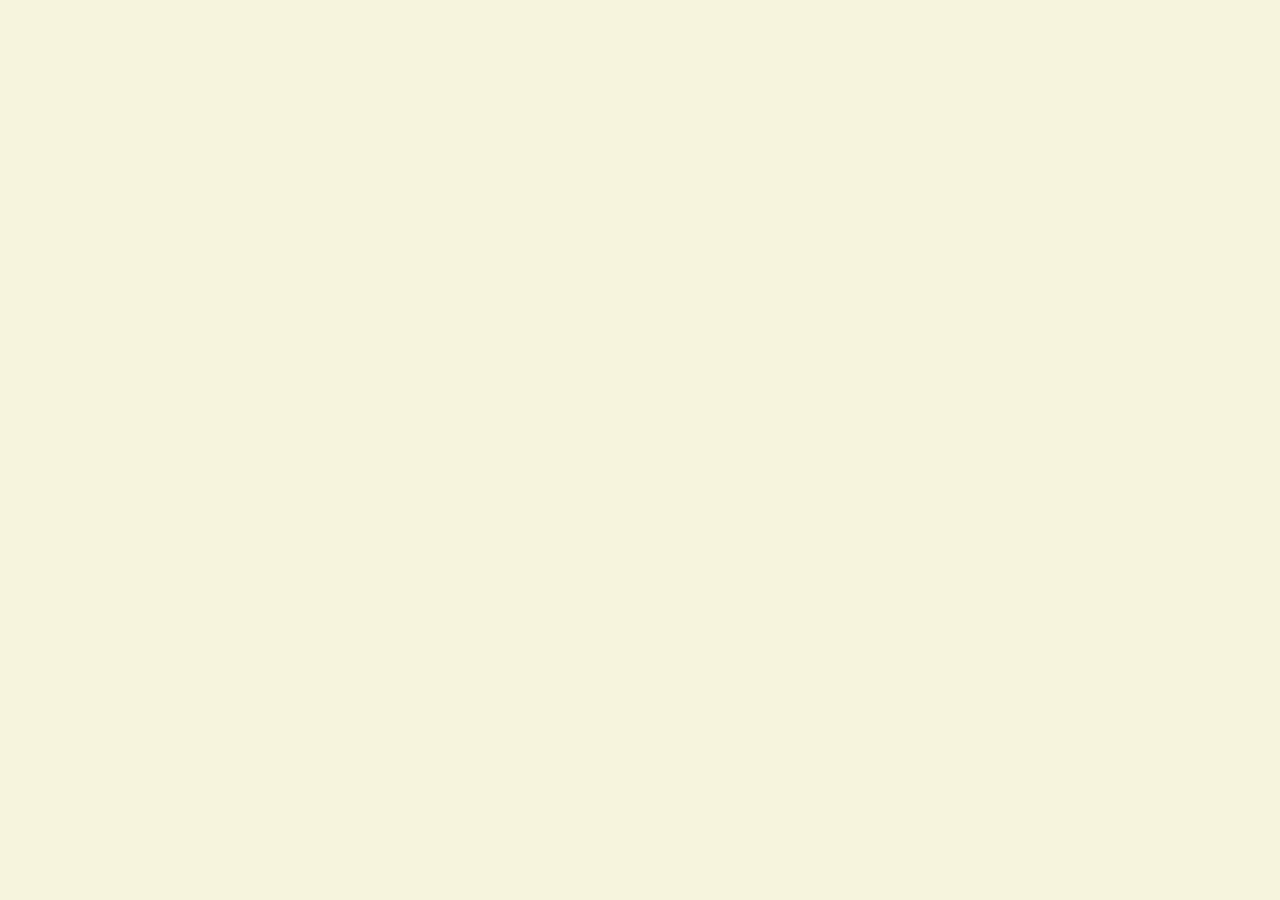
==== index.html @ 04a69237 "[start]" ====
<!DOCTYPE html>
<html lang="en">
<head>
    <meta charset="UTF-8">
    <meta http-equiv="X-UA-Compatible" content="IE=edge">
    <meta name="viewport" content="width=device-width, initial-scale=1.0">
    <link rel="stylesheet" href="style.css">
    <title>Momentum</title>
</head>
<body>
    <script src="main.js"></script>
</body>
</html>
---- style.css ----
body{
    background-color: beige;
}
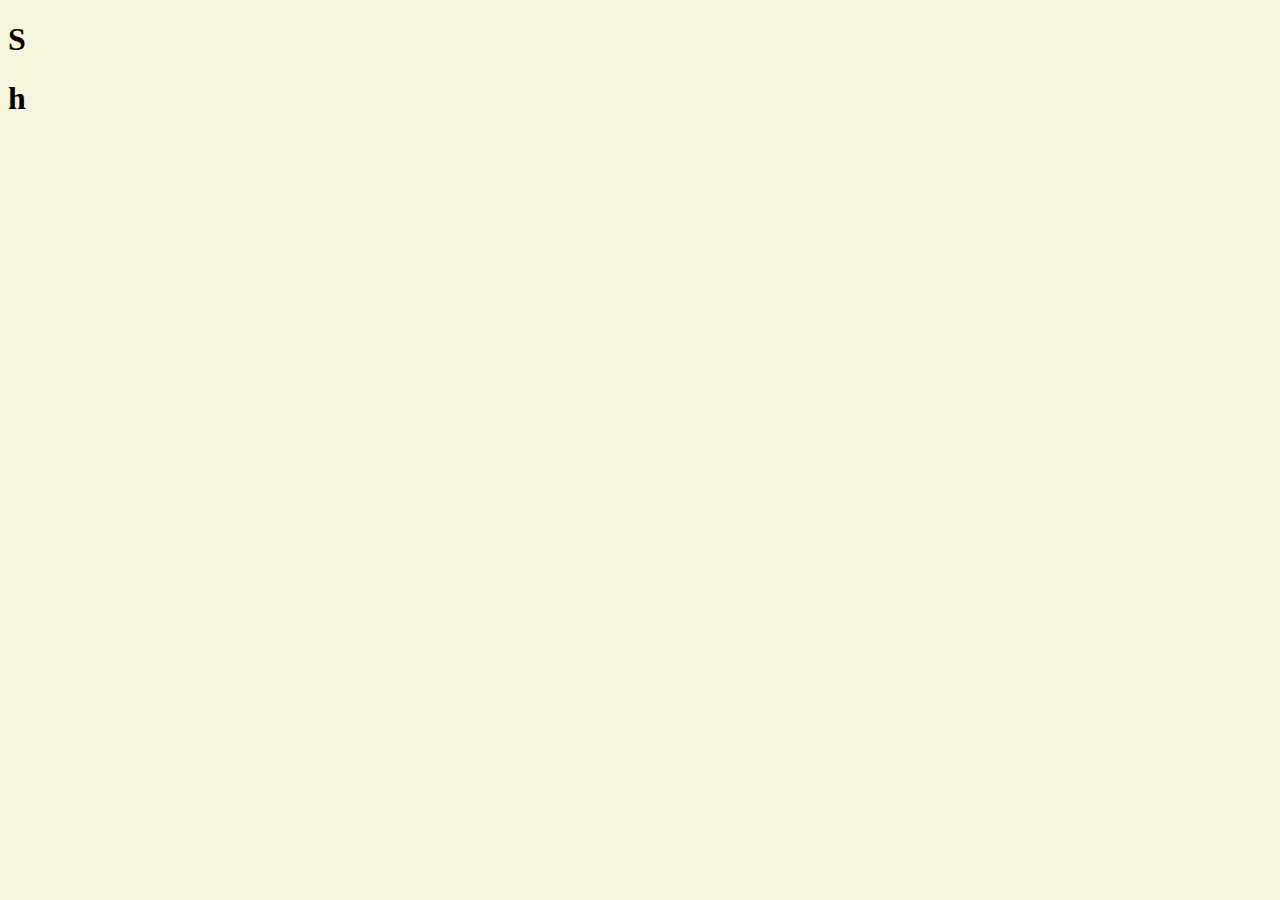
==== commit 078bc465: "JAVASCRIPT ON THE BROWSER" ====
--- a/index.html
+++ b/index.html
@@ -8,6 +8,12 @@
     <title>Momentum</title>
 </head>
 <body>
+    <div class = "title">
+        <h1>sayyyho</h1>
+    </div>
+    <div class = "title">
+        <h1>test</h1>
+    </div>
     <script src="main.js"></script>
 </body>
 </html>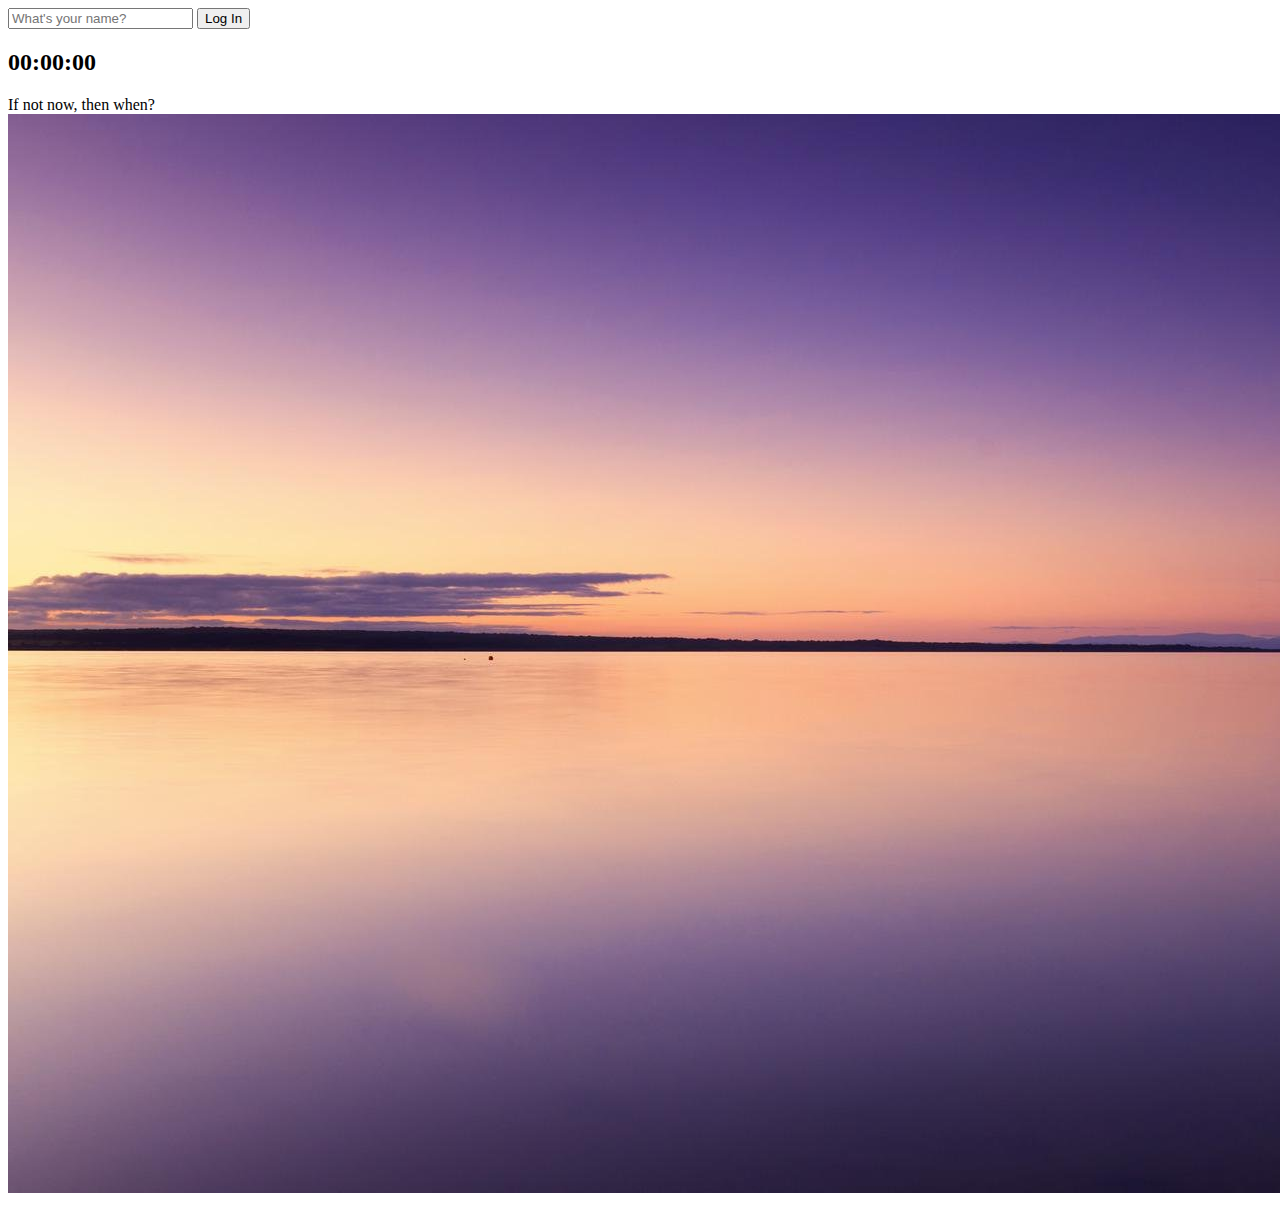
==== commit eea29658: "add random quote & backgroundimage" ====
--- a/index.html
+++ b/index.html
@@ -4,16 +4,27 @@
     <meta charset="UTF-8">
     <meta http-equiv="X-UA-Compatible" content="IE=edge">
     <meta name="viewport" content="width=device-width, initial-scale=1.0">
-    <link rel="stylesheet" href="style.css">
+    <link rel="stylesheet" href="css/style.css">
     <title>Momentum</title>
 </head>
 <body>
-    <div class = "title">
-        <h1>sayyyho</h1>
-    </div>
-    <div class = "title">
-        <h1>test</h1>
-    </div>
-    <script src="main.js"></script>
+    <form id = "login-form" class = "hidden">
+        <input
+            required
+            maxlength="15"
+            type="text"
+            placeholder="What's your name?"
+        />  
+        <input type="submit" value="Log In">
+    </form>
+    <h2 id="clock">00:00:00</h2>
+    <h1 id= "greeting" class="hidden"></h1>
+    <div id = "quote">
+        <span></span>
+    </div>  
+    <script src="js/greeting.js"></script>
+    <script src="js/clock.js"></script>
+    <script src="js/quotes.js"></script>
+    <script src="js/background.js"></script>
 </body>
 </html>--- a/css/style.css
+++ b/css/style.css
@@ -0,0 +1,3 @@
+.hidden {
+    display: none;
+}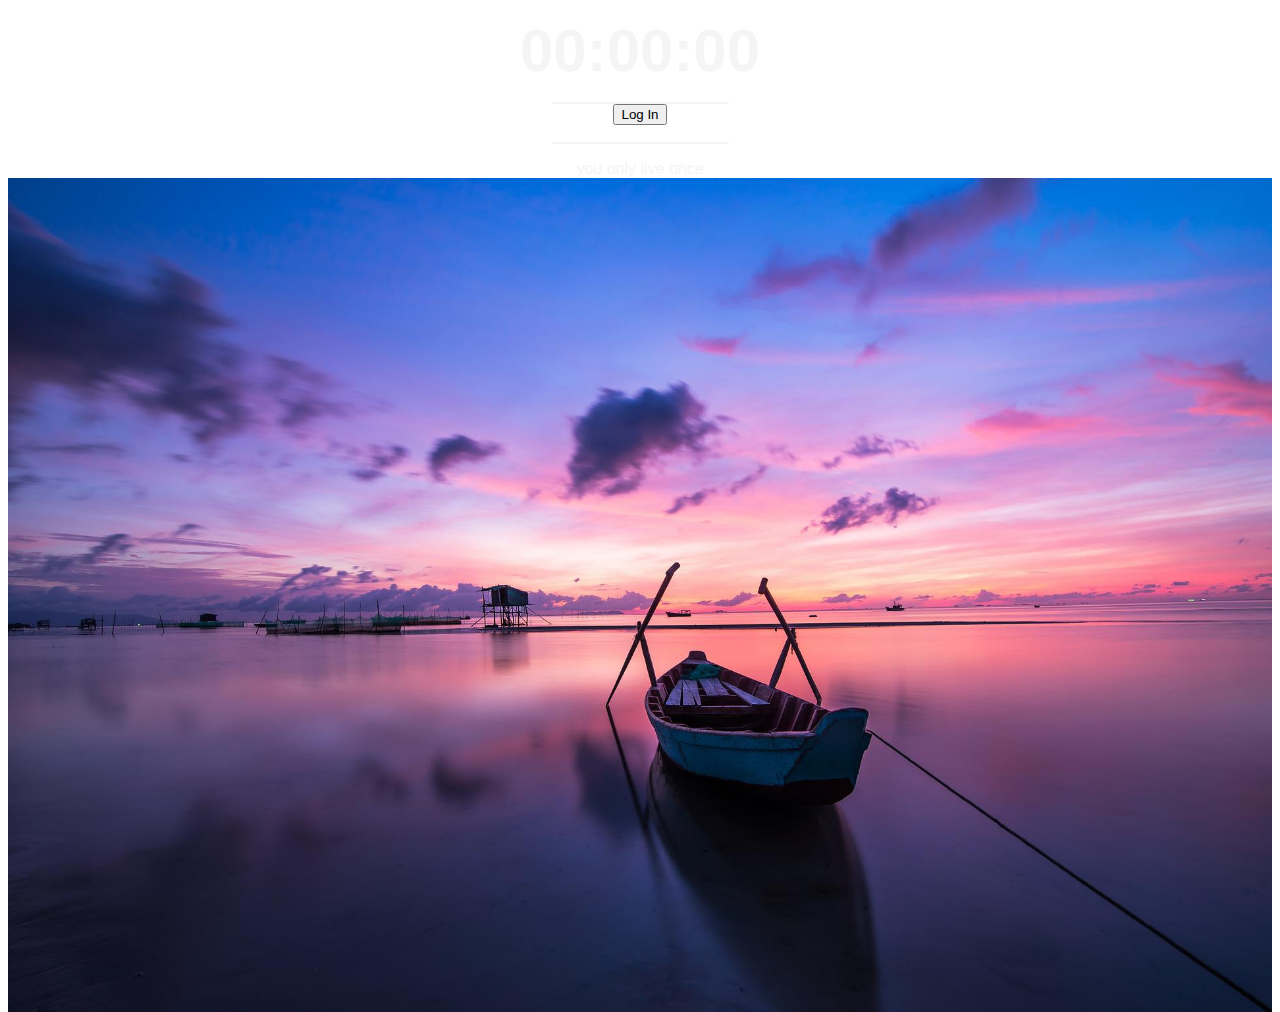
==== commit a344b7d1: "assignment5" ====
--- a/index.html
+++ b/index.html
@@ -5,26 +5,54 @@
     <meta http-equiv="X-UA-Compatible" content="IE=edge">
     <meta name="viewport" content="width=device-width, initial-scale=1.0">
     <link rel="stylesheet" href="css/style.css">
-    <title>Momentum</title>
+    <title>sayyyho-todo</title>
 </head>
 <body>
-    <form id = "login-form" class = "hidden">
-        <input
-            required
-            maxlength="15"
-            type="text"
-            placeholder="What's your name?"
-        />  
-        <input type="submit" value="Log In">
-    </form>
-    <h2 id="clock">00:00:00</h2>
-    <h1 id= "greeting" class="hidden"></h1>
+    <div id="weather">
+        <span></span>
+        <span></span>
+    </div>
+
+    <div class="clock">
+        <h2 id="clock">00:00:00</h2>
+    </div>
+   
+    <div class="login">
+        <form id = "login-form" class = "hidden">
+            <input id ="input-name"
+                required
+                maxlength="15"
+                type="text"
+                placeholder="What's your name?"
+            />
+            <br>  
+            <input id="login-button" type="submit" value="Log In">
+        </form>
+        <h1 id= "greeting" class="hidden"></h1>
+    </div>
+
+    <div class="todo">
+        <form id="todo-form">
+            <input id="input-todo" 
+             required
+             type="text" 
+             placeholder="What to do?" 
+             />
+        </form>
+    
+        <div class="my-list">
+            <ul id="todo-list"></ul>
+        </div>
+    </div>
+
     <div id = "quote">
         <span></span>
-    </div>  
+    </div>
     <script src="js/greeting.js"></script>
     <script src="js/clock.js"></script>
     <script src="js/quotes.js"></script>
     <script src="js/background.js"></script>
+    <script src="js/todo.js"></script>
+    <script src="js/weather.js"></script>
 </body>
 </html>--- a/css/style.css
+++ b/css/style.css
@@ -1,3 +1,92 @@
 .hidden {
     display: none;
+}
+
+body{
+    font-family: 'Gill Sans', 'Gill Sans MT', Calibri, 'Trebuchet MS', sans-serif;
+    text-align: center;
+    margin-top: 10px; 
+    height: 100vh;
+    background-repeat : no-repeat;
+    background-size : cover;
+    display: flex;
+    flex-direction: column;
+    justify-content: space-around;
+    color: whitesmoke;
+}
+.clock{
+    flex-grow: 2;
+}
+#greeting{
+    font-size: 40px;
+}
+#clock{
+    font-size: 60px;
+    margin: 0;
+    flex-grow: 2;
+}
+#weather{
+    display: flex;
+    flex-grow: 1;
+    justify-content: right;
+}
+
+#weather span{
+    margin: 3px;
+}
+
+.login{
+    flex-grow: 3;
+}
+
+.todo{
+    flex-grow: 3
+}
+
+#quote{
+    flex-grow: 1;
+}
+
+ul{
+    list-style:none;
+    padding-left: 0;
+}
+#input-todo{
+    padding: 0;
+    margin : 0;
+    border-bottom: 1;
+    border-top : 0;
+    border-left : 0;
+    border-right: 0;
+    border-color: whitesmoke;
+    background-color: transparent;
+    color: white;
+}
+input::placeholder{
+    color : white;
+    text-align: center;
+    padding-bottom: 5px;
+    font-size: 17px;
+    font-family: 'Gill Sans', 'Gill Sans MT', Calibri, 'Trebuchet MS', sans-serif;
+}
+#input-name{
+    padding: 0;
+    margin : 0;
+    border-bottom: 1;
+    border-top : 0;
+    border-left : 0;
+    border-right: 0;
+    border-color: whitesmoke;
+    background-color: transparent;
+    color: white;
+}
+
+#todo-list li span{
+    margin-right: 5px;
+}
+
+#todo-list li button{
+    background-color: transparent;
+    padding: 0;
+    border: 0;
 }